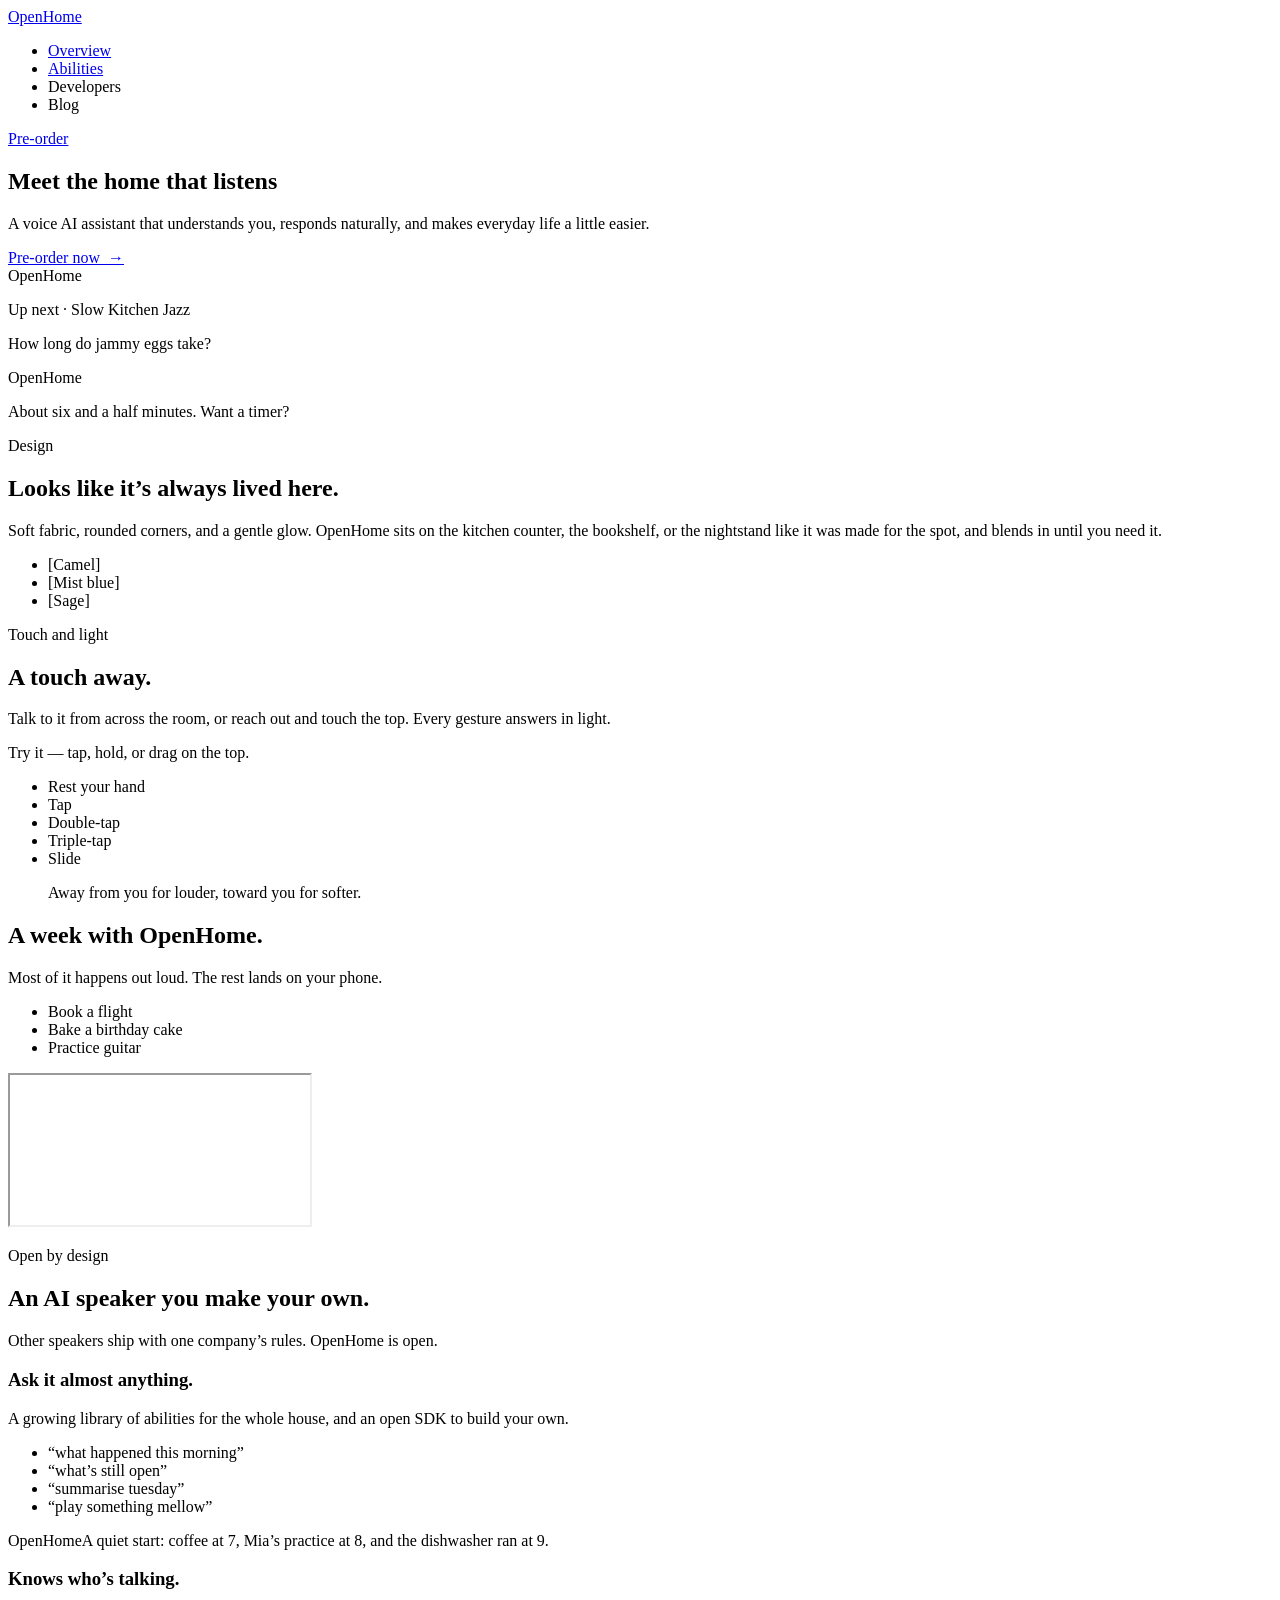
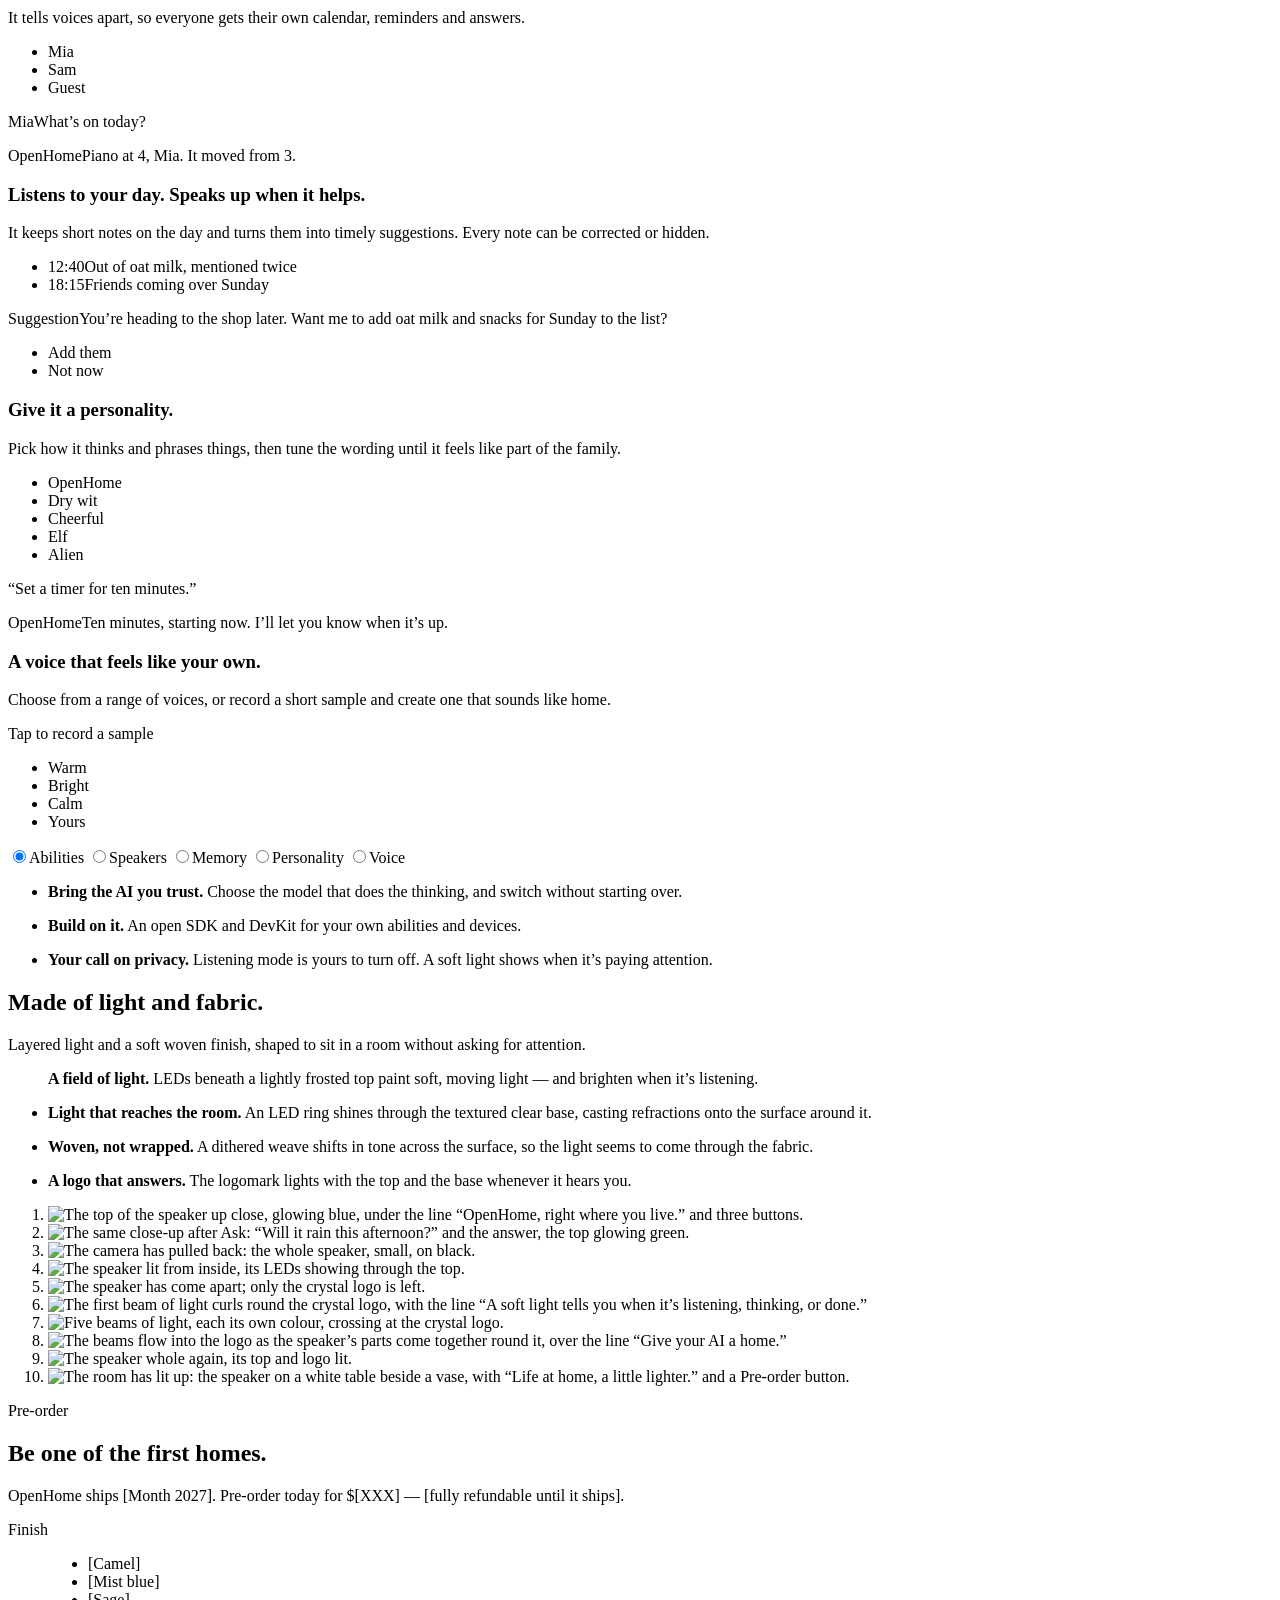
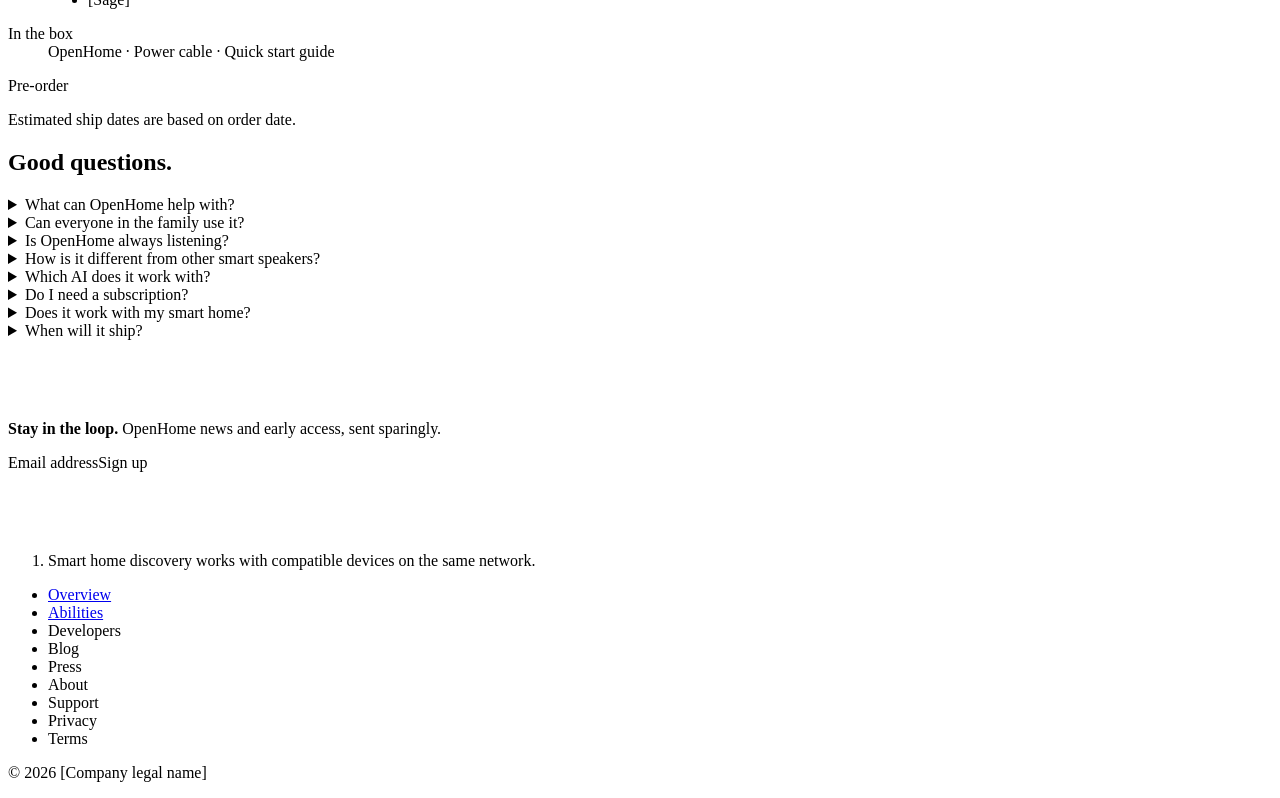
==== wireframe-siteplan/index.html @ 4eb42479 "Add the L2 wireframe site plan at wireframe-siteplan" ====
<!doctype html>
<html lang="en">
  <head>
    <meta charset="utf-8" />
    <meta name="viewport" content="width=device-width, initial-scale=1" />
    <meta name="robots" content="noindex, nofollow" />
    <title>OpenHome · L2 wireframe</title>
    <link rel="icon" href="data:," />
    <link rel="stylesheet" crossorigin href="/OpenHomeWebsite/assets/wireframe-BZntaI4n.css">
  </head>
  <body>
    
    <header class="l2-nav">
      <a class="name" href="#top">OpenHome</a>
      <ul>
        <li><a href="#top">Overview</a></li>
        <li><a href="#open">Abilities</a></li>
        <li><span>Developers</span></li>
        <li><span>Blog</span></li>
      </ul>
      <a class="pill" href="#preorder">Pre-order</a>
    </header>

    <main>
            <section class="l2-hero" id="top" aria-labelledby="hero-title">
        <div class="scene" role="img" aria-label="OpenHome on a nightstand in a warm room"></div>
        <div class="wrap">
          <div class="copy">
            <h1 class="display" id="hero-title">Meet the home that listens</h1>
            <p class="intro">A voice AI assistant that understands you, responds naturally, and makes everyday life a little easier.</p>
            <a class="pill" href="#preorder">Pre-order now <span aria-hidden="true">&nbsp;→</span></a>
          </div>
        </div>
      </section>

            <section class="l2-apart" aria-label="OpenHome in conversation">
        <div class="wrap">
          <div class="exploded">
            <div aria-hidden="true">
              <i style="--t: 8%; --h: 3%; --x: 41%"></i>
              <i style="--t: 16%; --h: 3%; --x: 42%"></i>
              <i style="--t: 26%; --h: 24%; --x: 39%"></i>
              <i style="--t: 56%; --h: 14%; --x: 42%"></i>
              <i style="--t: 78%; --h: 6%; --x: 40%"></i>
            </div>
            <div class="bubble bubble--agent" style="--t: 18%"><span>OpenHome</span><p>Up next · Slow Kitchen Jazz</p></div>
            <div class="bubble bubble--user" style="--t: 42%"><p>How long do jammy eggs take?</p></div>
            <div class="bubble bubble--agent" style="--t: 62%"><span>OpenHome</span><p>About six and a half minutes. Want a timer?</p></div>
          </div>
        </div>
      </section>

            <section class="sec sec--alt" aria-labelledby="design-title">
        <div class="wrap">
          <div class="center">
            <p class="eyebrow">Design</p>
            <h2 class="headline" id="design-title">Looks like it’s always lived here.</h2>
            <p class="intro">
              Soft fabric, rounded corners, and a gentle glow. OpenHome sits on the kitchen counter, the bookshelf, or the
              nightstand like it was made for the spot, and blends in until you need it.
            </p>
          </div>
          <div class="ph trio media" style="--ar: 1260 / 640" role="img" aria-label="Three finishes, each with its own light">
            <i></i><i data-on></i><i></i>
          </div>
          <ul class="swatches">
            <li style="--sw: #a8a8a8">[Camel]</li>
            <li style="--sw: #d6d6d6" aria-current="true">[Mist blue]</li>
            <li style="--sw: #8a8a8a">[Sage]</li>
          </ul>
        </div>
      </section>

            <section class="sec sec--alt" style="padding-top: 0" aria-labelledby="touch-title">
        <div class="wrap touch">
          <div>
            <p class="eyebrow">Touch and light</p>
            <h2 class="headline" id="touch-title">A touch away.</h2>
            <p class="intro">Talk to it from across the room, or reach out and touch the top. Every gesture answers in light.</p>
            <p class="hint">Try it — tap, hold, or drag on the top.</p>
            <ul class="gestures">
              <li>Rest your hand</li>
              <li>Tap</li>
              <li>Double-tap</li>
              <li>Triple-tap</li>
              <li aria-current="true">Slide<p>Away from you for louder, toward you for softer.</p></li>
            </ul>
          </div>
          <div class="ph ph--device" style="--ar: 1" role="img" aria-label="Top of OpenHome, seen from above"></div>
        </div>
      </section>

            <section class="sec" aria-labelledby="week-title">
        <div class="wrap">
          <div class="center">
            <h2 class="headline" id="week-title">A week with OpenHome.</h2>
            <p class="intro">Most of it happens out loud. The rest lands on your phone.</p>
          </div>
          <ul class="tabs">
            <li aria-current="true">Book a flight</li>
            <li>Bake a birthday cake</li>
            <li>Practice guitar</li>
          </ul>
          <div class="week">
            <div class="ph ph--phone" role="img" aria-label="The OpenHome app on a phone"></div>
            <div class="ph" role="img" aria-label="OpenHome at home"></div>
          </div>
        </div>
      </section>

            <iframe class="l1-embed" src="tools/l1-smart-home.html" title="Smart home: Plug it in. It finds the rest."></iframe>

            <section class="sec" id="open" aria-labelledby="open-title">
        <div class="wrap">
          <div class="center">
            <p class="eyebrow">Open by design</p>
            <h2 class="headline" id="open-title">An AI speaker you make your own.</h2>
            <p class="intro">Other speakers ship with one company’s rules. OpenHome is open.</p>
          </div>
          <div class="open-show">
            <div class="open-stage">
              <article class="open-panel" data-open="abilities">
                <div>
                  <h3 class="title">Ask it almost anything.</h3>
                  <p class="intro">A growing library of abilities for the whole house, and an open SDK to build your own.</p>
                </div>
                <div class="open-demo">
                  <ul class="chips">
                    <li aria-current="true">“what happened this morning”</li>
                    <li>“what’s still open”</li>
                    <li>“summarise tuesday”</li>
                    <li>“play something mellow”</li>
                  </ul>
                  <p class="say"><span>OpenHome</span>A quiet start: coffee at 7, Mia’s practice at 8, and the dishwasher ran at 9.</p>
                </div>
              </article>
              <article class="open-panel" data-open="speakers">
                <div>
                  <h3 class="title">Knows who’s talking.</h3>
                  <p class="intro">It tells voices apart, so everyone gets their own calendar, reminders and answers.</p>
                </div>
                <div class="open-demo">
                  <ul class="chips">
                    <li aria-current="true">Mia</li>
                    <li>Sam</li>
                    <li>Guest</li>
                  </ul>
                  <p class="say say--user"><span>Mia</span>What’s on today?</p>
                  <p class="say"><span>OpenHome</span>Piano at 4, Mia. It moved from 3.</p>
                </div>
              </article>
              <article class="open-panel" data-open="memory">
                <div>
                  <h3 class="title">Listens to your day. Speaks up when it helps.</h3>
                  <p class="intro">It keeps short notes on the day and turns them into timely suggestions. Every note can be corrected or hidden.</p>
                </div>
                <div class="open-demo">
                  <ul class="notes">
                    <li><span>12:40</span>Out of oat milk, mentioned twice</li>
                    <li><span>18:15</span>Friends coming over Sunday</li>
                  </ul>
                  <p class="say"><span>Suggestion</span>You’re heading to the shop later. Want me to add oat milk and snacks for Sunday to the list?</p>
                  <ul class="chips">
                    <li aria-current="true">Add them</li>
                    <li>Not now</li>
                  </ul>
                </div>
              </article>
              <article class="open-panel" data-open="personality">
                <div>
                  <h3 class="title">Give it a personality.</h3>
                  <p class="intro">Pick how it thinks and phrases things, then tune the wording until it feels like part of the family.</p>
                </div>
                <div class="open-demo">
                  <ul class="chips">
                    <li aria-current="true">OpenHome</li>
                    <li>Dry wit</li>
                    <li>Cheerful</li>
                    <li>Elf</li>
                    <li>Alien</li>
                  </ul>
                  <p class="say say--user">“Set a timer for ten minutes.”</p>
                  <p class="say"><span>OpenHome</span>Ten minutes, starting now. I’ll let you know when it’s up.</p>
                </div>
              </article>
              <article class="open-panel" data-open="voice">
                <div>
                  <h3 class="title">A voice that feels like your own.</h3>
                  <p class="intro">Choose from a range of voices, or record a short sample and create one that sounds like home.</p>
                </div>
                <div class="open-demo">
                  <p class="record"><i class="icon"></i>Tap to record a sample</p>
                  <ul class="chips">
                    <li aria-current="true">Warm</li>
                    <li>Bright</li>
                    <li>Calm</li>
                    <li>Yours</li>
                  </ul>
                </div>
              </article>
            </div>
            <div class="open-rail" role="radiogroup" aria-label="Feature">
              <label><input type="radio" name="open" value="abilities" checked />Abilities</label>
              <label><input type="radio" name="open" value="speakers" />Speakers</label>
              <label><input type="radio" name="open" value="memory" />Memory</label>
              <label><input type="radio" name="open" value="personality" />Personality</label>
              <label><input type="radio" name="open" value="voice" />Voice</label>
            </div>
          </div>
          <ul class="features" style="--cols: 3">
            <li><i class="icon"></i><p><b>Bring the AI you trust.</b> Choose the model that does the thinking, and switch without starting over.</p></li>
            <li><i class="icon"></i><p><b>Build on it.</b> An open SDK and DevKit for your own abilities and devices.</p></li>
            <li><i class="icon"></i><p><b>Your call on privacy.</b> Listening mode is yours to turn off. A soft light shows when it’s paying attention.</p></li>
          </ul>
        </div>
      </section>

            <section class="sec sec--dark" aria-labelledby="made-title">
        <div class="wrap">
          <div class="center">
            <h2 class="headline" id="made-title">Made of light and fabric.</h2>
            <p class="intro">Layered light and a soft woven finish, shaped to sit in a room without asking for attention.</p>
          </div>
          <figure class="media">
            <div class="ph" style="--ar: 1260 / 600" role="img" aria-label="Light on the top, close up"></div>
            <figcaption><b>A field of light.</b> LEDs beneath a lightly frosted top paint soft, moving light — and brighten when it’s listening.</figcaption>
          </figure>
          <ul class="cards">
            <li>
              <div class="ph" role="img" aria-label="Light from the base on the table"></div>
              <p><b>Light that reaches the room.</b> An LED ring shines through the textured clear base, casting refractions onto the surface around it.</p>
            </li>
            <li>
              <div class="ph" role="img" aria-label="The fabric, close up"></div>
              <p><b>Woven, not wrapped.</b> A dithered weave shifts in tone across the surface, so the light seems to come through the fabric.</p>
            </li>
            <li>
              <div class="ph" role="img" aria-label="The logo on the front, lit"></div>
              <p><b>A logo that answers.</b> The logomark lights with the top and the base whenever it hears you.</p>
            </li>
          </ul>
        </div>
      </section>

            <section class="sec sec--dark" style="padding-top: 0" aria-label="The L1 hero, in key frames">
        <div class="wrap">
          <ol class="frames">
            <li><img src="/OpenHomeWebsite/assets/01-opening-DUKNU29H.webp" width="1440" height="810" alt="The top of the speaker up close, glowing blue, under the line “OpenHome, right where you live.” and three buttons." /></li>
            <li><img src="/OpenHomeWebsite/assets/02-ask--vpXoKXe.webp" width="1440" height="810" alt="The same close-up after Ask: “Will it rain this afternoon?” and the answer, the top glowing green." /></li>
            <li><img src="/OpenHomeWebsite/assets/03-pulled-back-CXS-JmFU.webp" width="1440" height="810" alt="The camera has pulled back: the whole speaker, small, on black." /></li>
            <li><img src="/OpenHomeWebsite/assets/04-glow-u7N9dakY.webp" width="1440" height="810" alt="The speaker lit from inside, its LEDs showing through the top." /></li>
            <li><img src="/OpenHomeWebsite/assets/05-crystal-BJ3to0gT.webp" width="1440" height="810" alt="The speaker has come apart; only the crystal logo is left." /></li>
            <li><img src="/OpenHomeWebsite/assets/06-first-beam-BTJIoIIg.webp" width="1440" height="810" alt="The first beam of light curls round the crystal logo, with the line “A soft light tells you when it’s listening, thinking, or done.”" /></li>
            <li><img src="/OpenHomeWebsite/assets/07-five-beams-BCYeIKf7.webp" width="1440" height="810" alt="Five beams of light, each its own colour, crossing at the crystal logo." /></li>
            <li><img src="/OpenHomeWebsite/assets/08-give-your-ai-a-home-C2hN4Vhr.webp" width="1440" height="810" alt="The beams flow into the logo as the speaker’s parts come together round it, over the line “Give your AI a home.”" /></li>
            <li><img src="/OpenHomeWebsite/assets/09-assembled-sKGSqeLG.webp" width="1440" height="810" alt="The speaker whole again, its top and logo lit." /></li>
            <li><img src="/OpenHomeWebsite/assets/10-room-BbWERl_P.webp" width="1440" height="810" alt="The room has lit up: the speaker on a white table beside a vase, with “Life at home, a little lighter.” and a Pre-order button." /></li>
          </ol>
        </div>
      </section>

            <section class="sec sec--alt order" id="preorder" aria-labelledby="order-title">
        <div class="wrap center">
          <p class="eyebrow">Pre-order</p>
          <h2 class="headline" id="order-title">Be one of the first homes.</h2>
          <p class="intro">OpenHome ships [Month 2027]. Pre-order today for $[XXX] — [fully refundable until it ships].</p>
          <div class="ph ph--device media" style="--ar: 1260 / 560" role="img" aria-label="Product image"></div>
          <dl>
            <div>
              <dt>Finish</dt>
              <dd>
                <ul class="swatches">
                  <li style="--sw: #a8a8a8">[Camel]</li>
                  <li style="--sw: #d6d6d6">[Mist blue]</li>
                  <li style="--sw: #8a8a8a">[Sage]</li>
                </ul>
              </dd>
            </div>
            <div>
              <dt>In the box</dt>
              <dd>OpenHome · Power cable · Quick start guide</dd>
            </div>
          </dl>
          <div class="actions"><span class="pill">Pre-order</span></div>
          <p class="small" style="margin-top: 16px">Estimated ship dates are based on order date.</p>
        </div>
      </section>

            <section class="sec" aria-labelledby="faq-title">
        <div class="wrap">
          <h2 class="title" id="faq-title">Good questions.</h2>
          <div class="faq">
            <details>
              <summary>What can OpenHome help with?</summary>
              <p>Everyday things around the house: answering questions, timers and reminders, music, the family calendar, and lights and other smart devices. Abilities add more.</p>
            </details>
            <details>
              <summary>Can everyone in the family use it?</summary>
              <p>Yes. Anyone at home can ask questions, play music, and set timers. [Personal features for each family member]</p>
            </details>
            <details>
              <summary>Is OpenHome always listening?</summary>
              <p>It listens for its wake word. Listening mode, which lets it pick up plans and reminders from conversation, stays off until you turn it on. A soft light shows whenever it’s paying attention, and you can mute it at any time.</p>
            </details>
            <details>
              <summary>How is it different from other smart speakers?</summary>
              <p>It’s built around your household, not around one company’s assistant. You choose the AI it uses, teach it new abilities, and can always see what it’s doing.</p>
            </details>
            <details>
              <summary>Which AI does it work with?</summary>
              <p>[List at launch]. More are added through software updates and abilities.</p>
            </details>
            <details>
              <summary>Do I need a subscription?</summary>
              <p>[Answer]</p>
            </details>
            <details>
              <summary>Does it work with my smart home?</summary>
              <p>[Supported brands and protocols]</p>
            </details>
            <details>
              <summary>When will it ship?</summary>
              <p>Pre-orders ship starting [Month 2027] in [regions].</p>
            </details>
          </div>
        </div>
      </section>

            <section class="sec sec--alt" style="padding: 64px 0" aria-label="Newsletter">
        <div class="wrap signup">
          <p><b>Stay in the loop.</b> OpenHome news and early access, sent sparingly.</p>
          <div class="field"><span>Email address</span><span class="pill">Sign up</span></div>
        </div>
      </section>
    </main>

        <footer class="footer">
      <div class="wrap">
        <ol class="footnotes">
          <li>Smart home discovery works with compatible devices on the same network.</li>
        </ol>
        <ul class="links">
          <li><a href="#top">Overview</a></li>
          <li><a href="#open">Abilities</a></li>
          <li>Developers</li>
          <li>Blog</li>
          <li>Press</li>
          <li>About</li>
          <li>Support</li>
          <li>Privacy</li>
          <li>Terms</li>
        </ul>
        <p>© 2026 [Company legal name]</p>
      </div>
    </footer>

        <script>
      addEventListener('message', (e) => {
        if (e.origin !== location.origin || !e.data?.l1Embed) return;
        for (const frame of document.querySelectorAll('.l1-embed')) if (frame.contentWindow === e.source) frame.style.height = `${e.data.l1Embed}px`;
      });
    </script>
  </body>
</html>
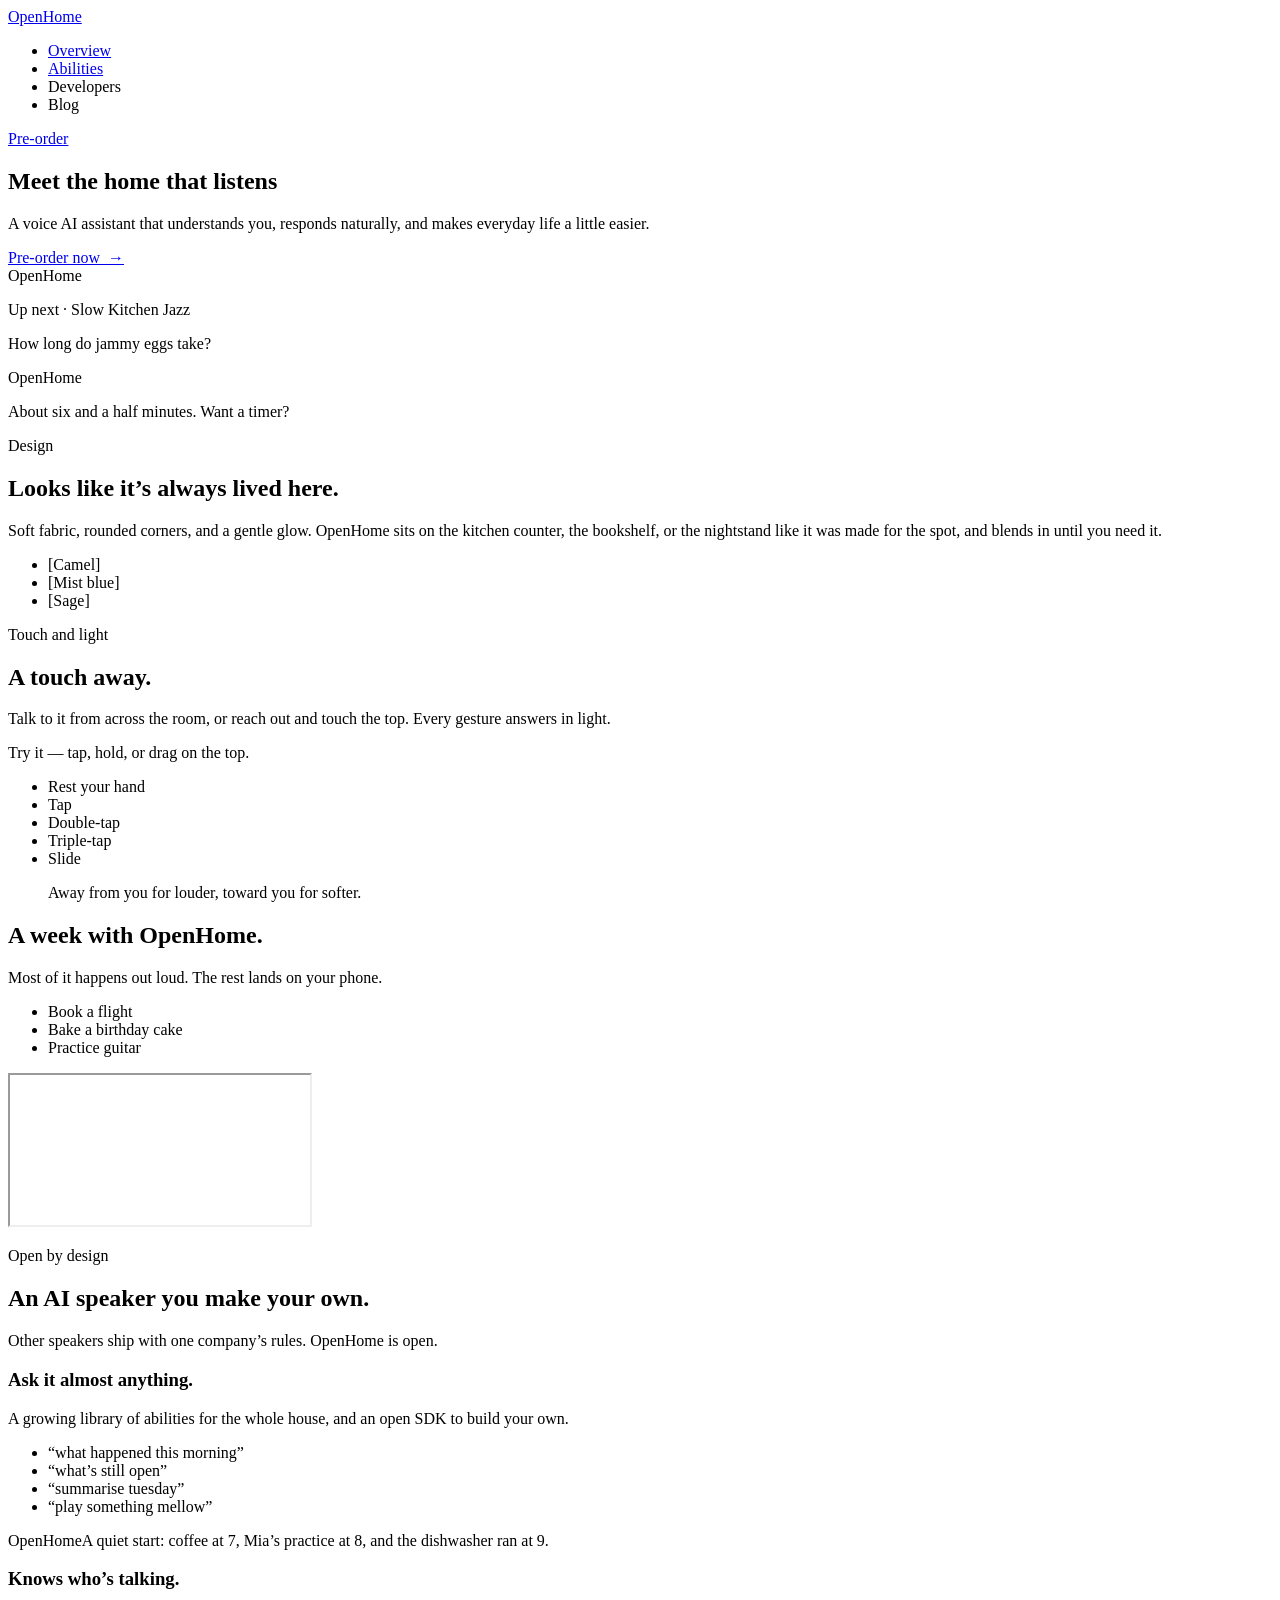
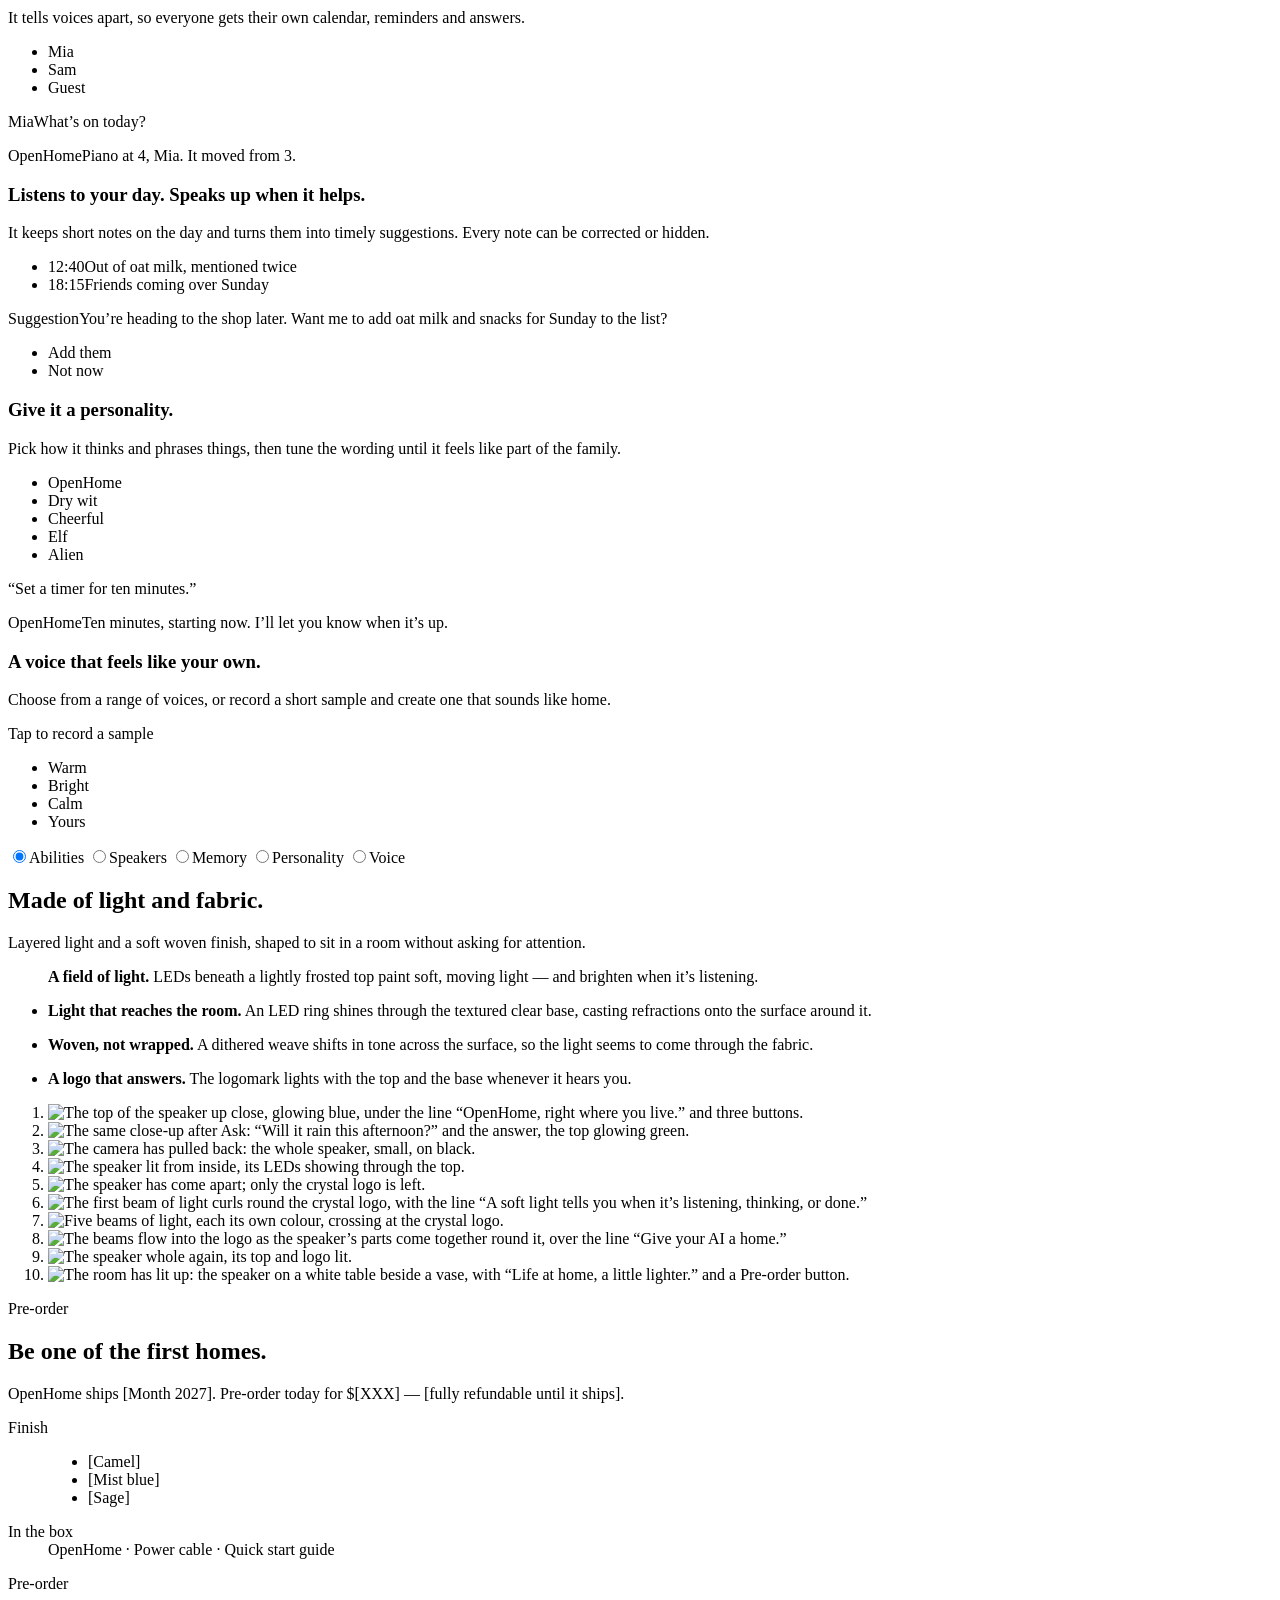
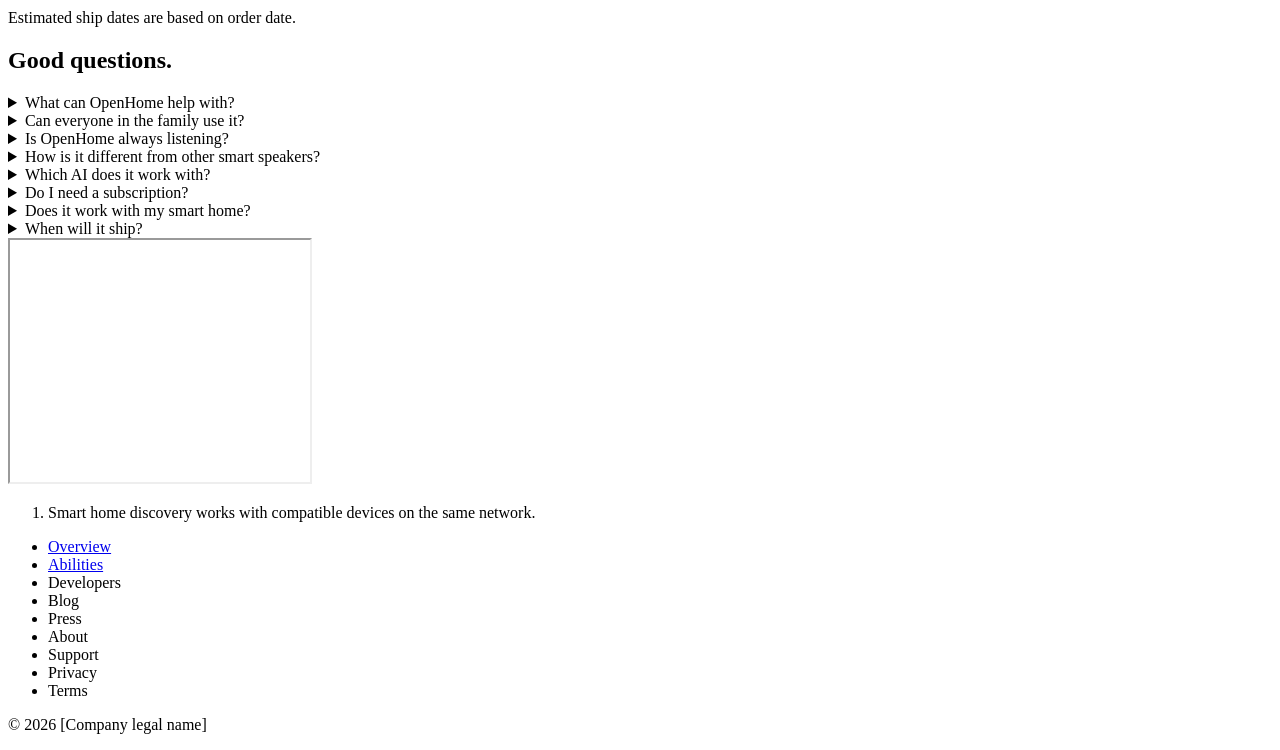
==== commit feecba80: "Wireframe site plan: drop the app row and the three principles, add the sign-up section after the FA" ====
--- a/wireframe-siteplan/index.html
+++ b/wireframe-siteplan/index.html
@@ -108,7 +108,7 @@
         </div>
       </section>
 
-            <iframe class="l1-embed" src="tools/l1-smart-home.html" title="Smart home: Plug it in. It finds the rest."></iframe>
+            <iframe class="l1-embed" src="tools/l1-section.html?s=home" title="Smart home: Plug it in. It finds the rest."></iframe>
 
             <section class="sec" id="open" aria-labelledby="open-title">
         <div class="wrap">
@@ -207,11 +207,6 @@
               <label><input type="radio" name="open" value="voice" />Voice</label>
             </div>
           </div>
-          <ul class="features" style="--cols: 3">
-            <li><i class="icon"></i><p><b>Bring the AI you trust.</b> Choose the model that does the thinking, and switch without starting over.</p></li>
-            <li><i class="icon"></i><p><b>Build on it.</b> An open SDK and DevKit for your own abilities and devices.</p></li>
-            <li><i class="icon"></i><p><b>Your call on privacy.</b> Listening mode is yours to turn off. A soft light shows when it’s paying attention.</p></li>
-          </ul>
         </div>
       </section>
 
@@ -326,12 +321,7 @@
         </div>
       </section>
 
-            <section class="sec sec--alt" style="padding: 64px 0" aria-label="Newsletter">
-        <div class="wrap signup">
-          <p><b>Stay in the loop.</b> OpenHome news and early access, sent sparingly.</p>
-          <div class="field"><span>Email address</span><span class="pill">Sign up</span></div>
-        </div>
-      </section>
+            <iframe class="l1-embed" src="tools/l1-section.html?s=signup" title="Stay in the loop: newsletter sign-up" style="height: 242px"></iframe>
     </main>
 
         <footer class="footer">
